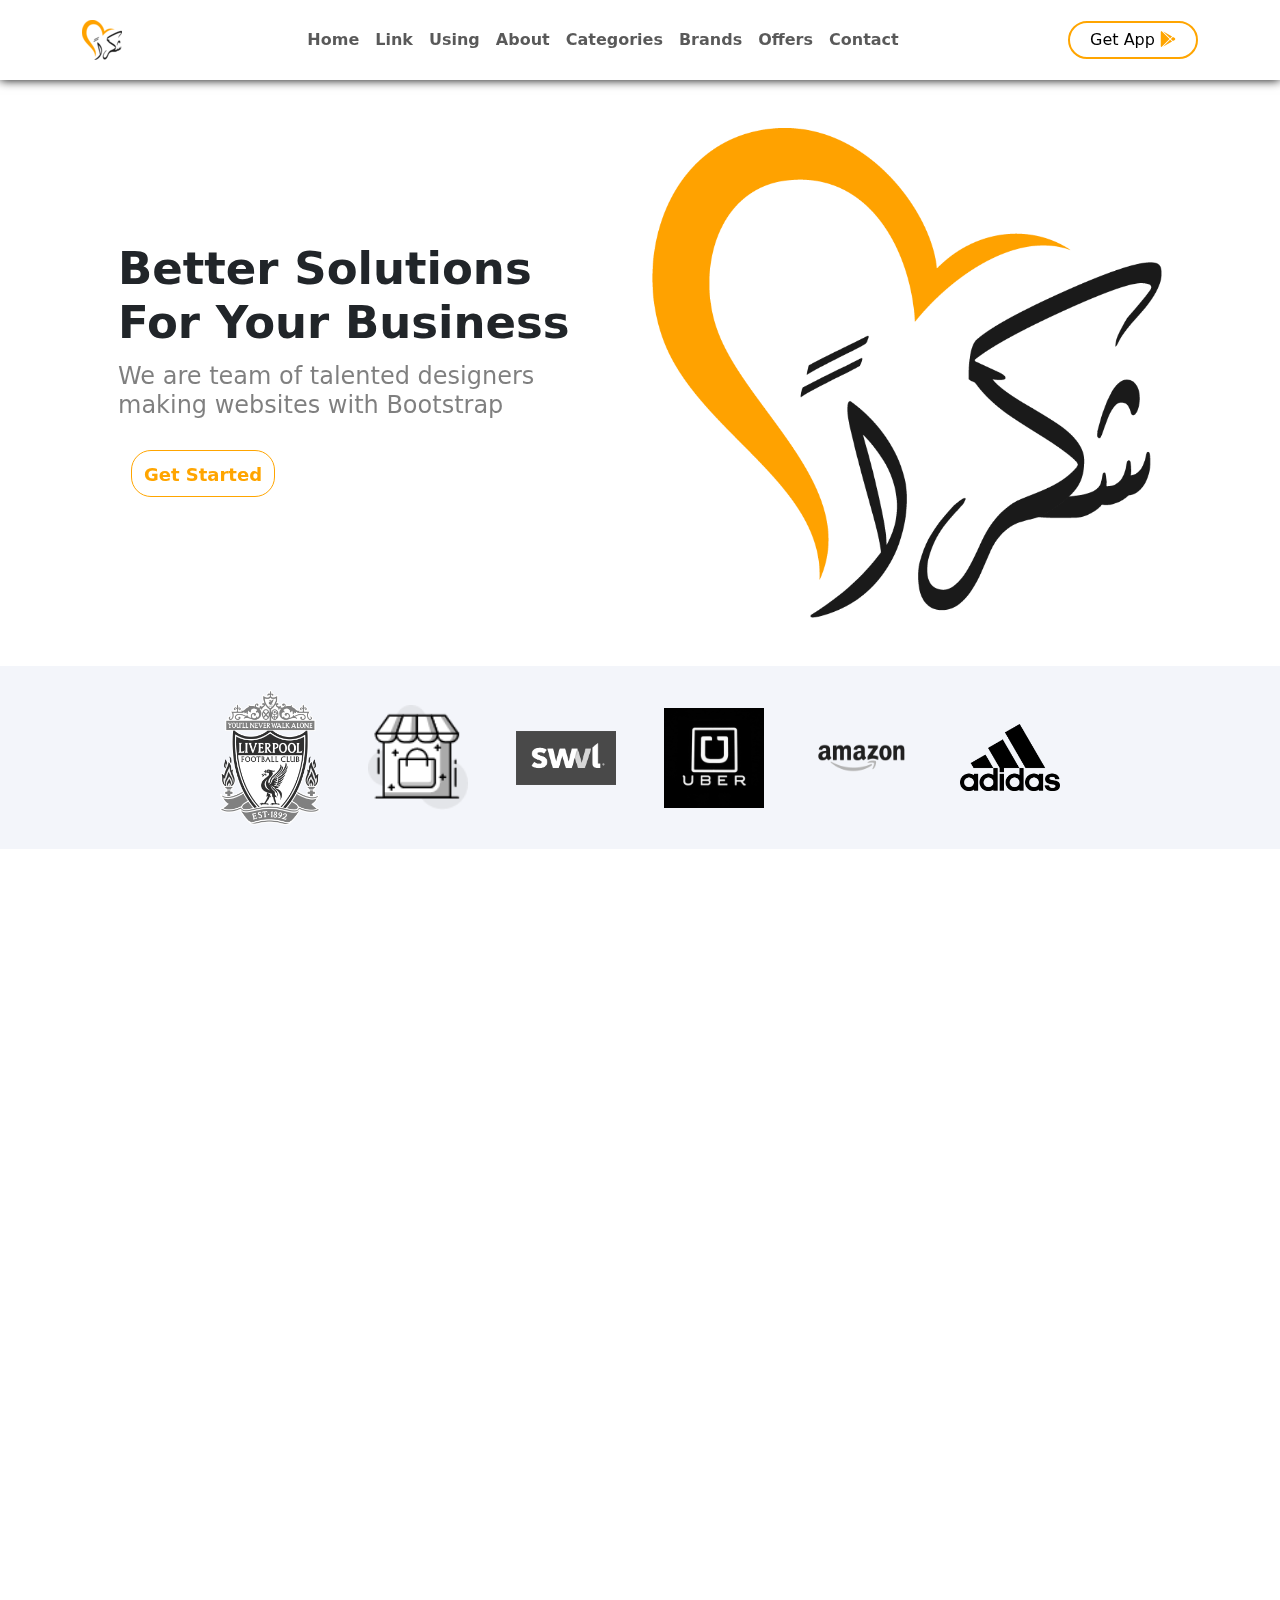
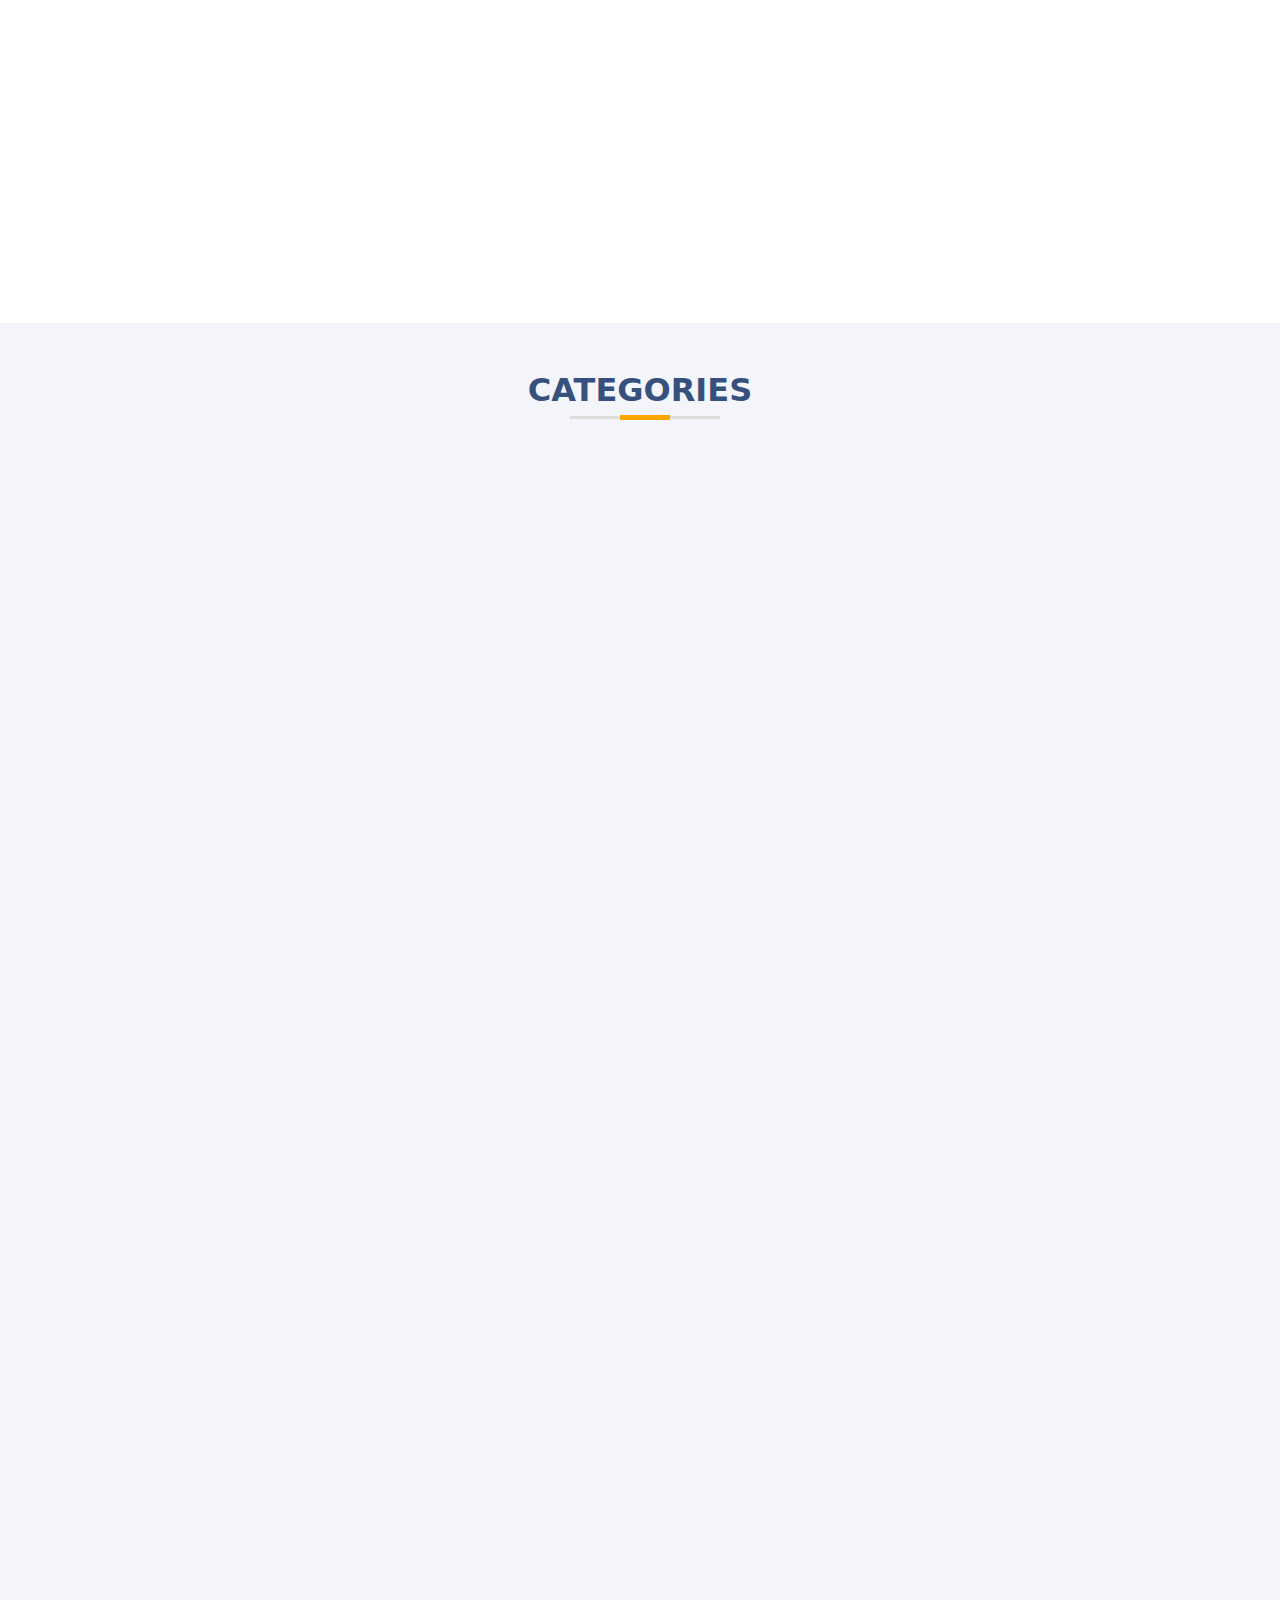
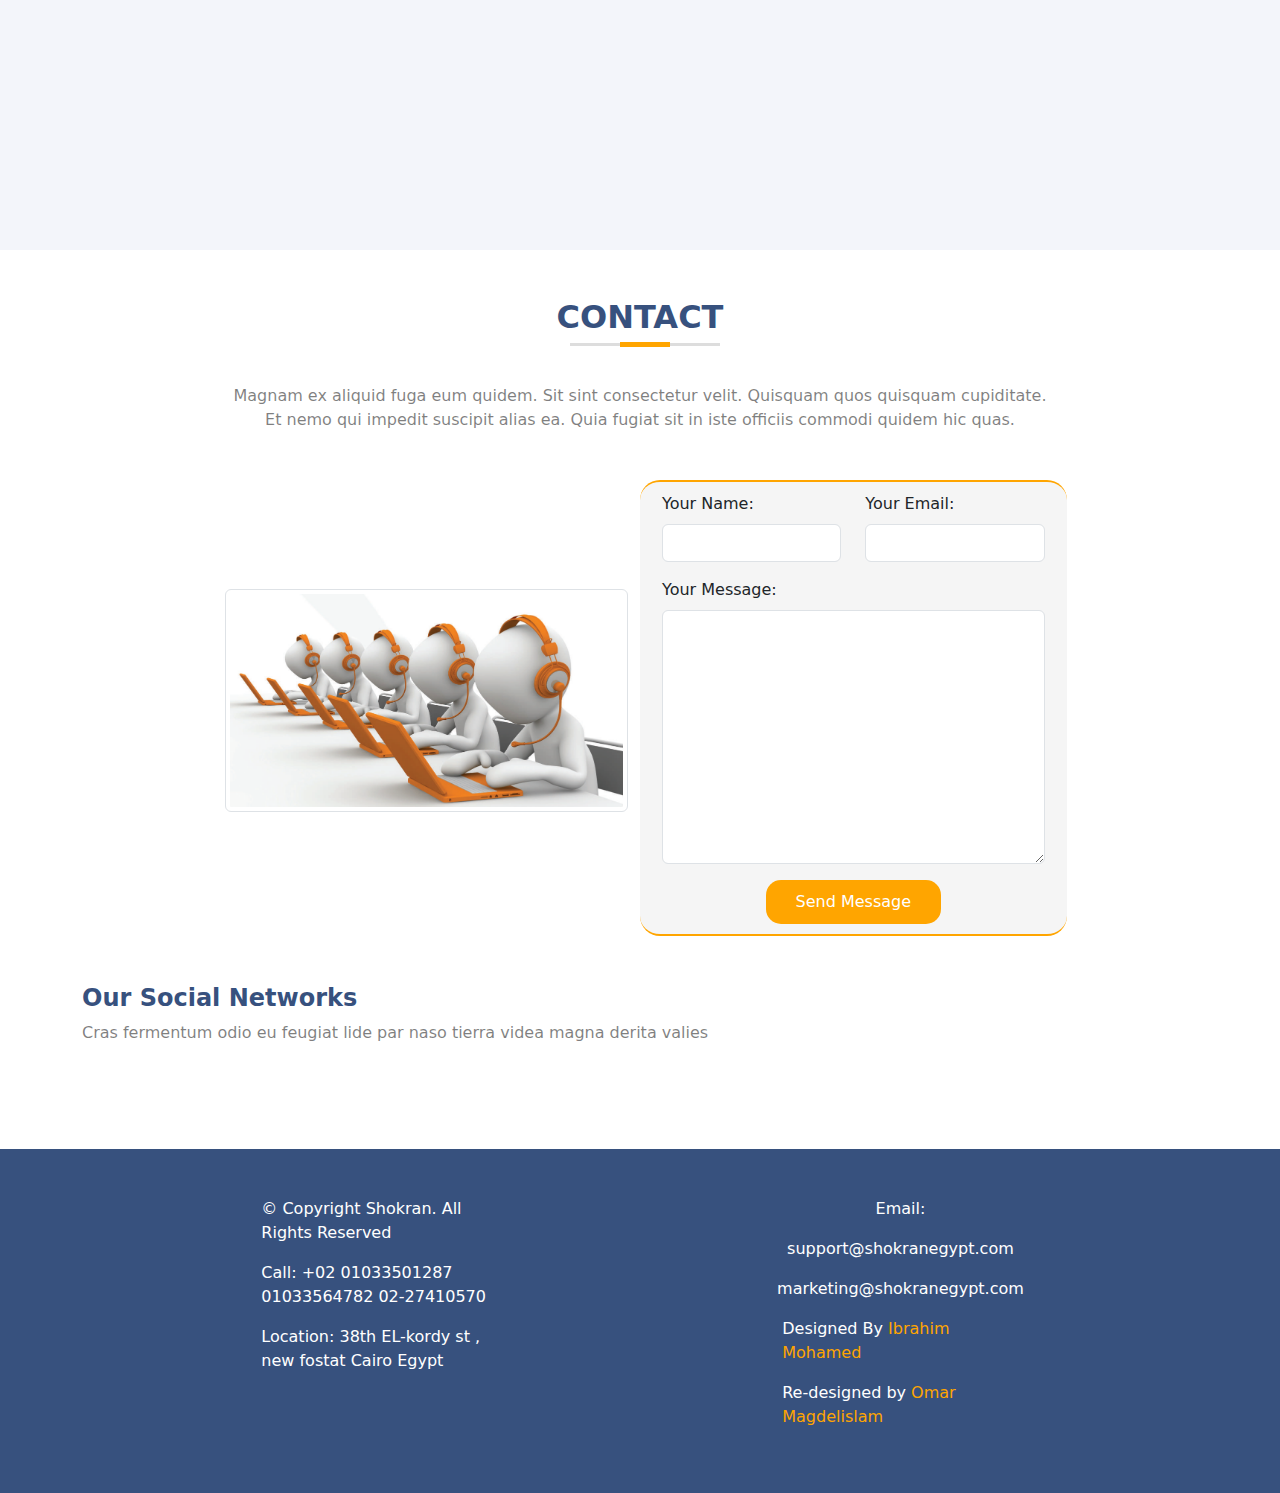
==== index.html @ 8ec51799 "first commit" ====
<!DOCTYPE html>
<html lang="en">

<head>
    <meta charset="UTF-8">
    <meta name="viewport" content="width=device-width, initial-scale=1.0">
    <title>Shokran</title>
    <link rel="icon" href="assets/vendors/imgs/shokran.png">
    <link rel="stylesheet" href="assets/css/main.css">
    <link rel="stylesheet" href="assets/vendors/bootstrap/bootstrap.min.css">
    <link rel="stylesheet" href="assets/vendors/aos/aos.css">
    <link rel="stylesheet" href="assets/css/all.min.css">
    <link rel="preconnect" href="https://fonts.googleapis.com">
<link rel="preconnect" href="https://fonts.gstatic.com" crossorigin>
<link href="https://fonts.googleapis.com/css2?family=Cairo:wght@200..1000&display=swap" rel="stylesheet">
</head>

<body>
    <div class="cover">
        <span class="loader"></span>
    </div>
    <nav class="navbar navbar-expand-lg sticky-top">
        <div class="container">
            <a class="navbar-brand" href="#"><img src="assets/vendors/imgs/logo.png" alt=""></a>
            <button class="navbar-toggler shadow-none" type="button" data-bs-toggle="collapse"
                data-bs-target="#navbarSupportedContent" aria-controls="navbarSupportedContent" aria-expanded="false"
                aria-label="Toggle navigation">
                <i class="fa-solid fa-bars-staggered shadow-none"></i>
            </button>
            <div class="collapse navbar-collapse" id="navbarSupportedContent">
                <ul class="navbar-nav m-auto mb-2 mb-lg-0">
                    <li class="nav-item">
                        <a class="nav-link fw-semibold" href="#">Home</a>
                    </li>
                    <li class="nav-item">
                        <a class="nav-link fw-semibold" href="#">Link</a>
                    </li>
                    <li class="nav-item">
                        <a class="nav-link fw-semibold" href="#">Using</a>
                    </li>
                    <li class="nav-item">
                        <a class="nav-link fw-semibold" href="#">About</a>
                    </li>
                    <li class="nav-item">
                        <a class="nav-link fw-semibold" href="#">Categories</a>
                    </li>
                    <li class="nav-item">
                        <a class="nav-link fw-semibold" href="#">Brands</a>
                    </li>
                    <li class="nav-item">
                        <a class="nav-link fw-semibold" href="#">Offers</a>
                    </li>
                    <li class="nav-item">
                        <a class="nav-link fw-semibold" href="#">Contact</a>
                    </li>
                    
                </div>
                <button class="get-btn d-none d-lg-block">Get App <i class="fa-brands fa-google-play"></i></button>
        </div>
    </nav>

    <section class="section1">
        <div class="container p-5">
            <div class="row align-items-center ">
                <div class=" col-lg-6 col-md-12 order-xlg-1 order-2 card-1-text d-flex flex-column mt-lg-0 mt-3 text-center text-lg-start" data-aos="zoom-out-right"  data-aos-duration="1250" data-aos-delay="300">
                    <h1 class="fw-bold">Better Solutions For Your Business</h1>
                    <h4 class="text-black-50 mb-4 mt-1">We are team of talented designers making websites with Bootstrap</h4>
                    <div class="btn text-lg-start">
                        <button class="home-btn fw-bold">Get Started</button>
                    </div>
                </div>
                <div class="col-lg-6 col-md-12 order-lg-2 order-1"data-aos="zoom-in-left"  data-aos-duration="1250" data-aos-delay="300">
                    <img class="img-fluid" src="assets/vendors/imgs/shokran.png" alt="">
                </div>
            </div>
        </div>
    </section>

    <section class="section2">
        <div class="container p-4 d-flex flex-lg-row flex-column align-items-center justify-content-center gap-5">
            <img src="assets/vendors/imgs/client-1.png" alt="">
            <img src="assets/vendors/imgs/client-2.png" alt="">
            <img src="assets/vendors/imgs/client-3.png" alt="">
            <img src="assets/vendors/imgs/client-4.png" alt="">
            <img src="assets/vendors/imgs/client-5.png" alt="">
            <img src="assets/vendors/imgs/client-6.png" alt="">
            
        </div>
    </section>

    <section class="section3 mt-5">
        <div class="container p-5 col-lg-9">
            <div class="title text-center mb-5">
                <h3 data-aos="fade-up" data-aos-duration="1000" data-aos-delay="200">HOW TO USE ?</h3>
            </div>
            <div class="row">
                <div class="col-lg-6 col-12" data-aos="fade-up-right"  data-aos-duration="1250" data-aos-delay="500">
                    <img class="img-fluid" src="assets/vendors/imgs/use.png" alt="">
                </div>
                <div class="col-lg-6 col-12 mt-lg-0 mt-5 text-lg-start text-center"data-aos="fade-up-left"  data-aos-duration="1250" data-aos-delay="500">
                    <h6>Simply, you can show your “Shukran” membership card when you purchase any of the products or services offered through stores or brands contracted with us to get your offers or discount</h6>
                    <button class="get-btn-2 mt-4"><i class="fa-brands fa-google-play"></i> &numsp; Get App Now </button>
                </div>
            </div>
        </div>
    </section>

    <section class="section4 mt-5">
        <div class="container p-5 col-lg-9">
            <div class="title text-center mb-5">
                <h3 data-aos="fade-up" data-aos-duration="1000" data-aos-delay="200">WHO ARE WE</h3>
            </div>
            <div class="row">
                <div class="col-lg-6 col-12">
                    <p  data-aos="zoom-out-right" data-aos-duration="1000" data-aos-delay="200">Lorem ipsum dolor sit amet consectetur adipisicing elit. Inventore adipisci magnam error officiis expedita, officia nihil amet debitis laborum repudiandae culpa corporis maxime nostrum eligendi sequi possimus repellat sit at!</p>
                    <ul class="p-0 mt-lg-3 ">
                        <li  data-aos="fade-right" data-aos-duration="1000" data-aos-delay="200"><i class="fa-solid fa-check-double mr-2 mb-3"></i> Ullamco laboris nisi ut aliquip ex ea commodo</li>
                        <li  data-aos="fade-right" data-aos-duration="1000" data-aos-delay="400"><i class="fa-solid fa-check-double mr-2 mb-3"></i> Duis aute irure dolor in reprehenderit in voluptate velit</li>
                        <li  data-aos="fade-right" data-aos-duration="1000" data-aos-delay="600"><i class="fa-solid fa-check-double mr-2 mb-3"></i> Lorem ipsum dolor sit amet consectetur adipisicing</li>

                    </ul>
                </div>
                <div class="col-lg-6 col-12 mt-lg-0 mt-5 text-lg-start text-center" >
                    <p  data-aos="fade-up-left" data-aos-duration="1000" data-aos-delay="300">Ullamco laboris nisi ut aliquip ex ea commodo consequat. Duis aute irure dolor in reprehenderit in voluptate velit esse cillum dolore eu fugiat nulla pariatur. Excepteur sint occaecat cupidatat non proident, sunt in culpa qui officia deserunt mollit anim id est laborum.</p>
                    <button class="home-btn mt-4"  data-aos="fade-up-left" data-aos-duration="1000" data-aos-delay="400">Learn More </button>
                </div>
            </div>
        </div>
    </section>

    <section class="section5 mt-5">
        <div class="container p-5 col-lg-8 col-12">
            <div class="title text-center mb-5">
                <h3>CATEGORIES</h3>
            </div>
            <div class="row">
                <div class="col-lg-4 col-md-6 col-12 mb-4" data-aos="fade-down" data-aos-duration="1000" data-aos-delay="200">
                    <div class="carde">
                        <h3 class="text-center py-1 fw-bold">
                            المقهى
                        </h3>
                        <img class="img-fluid" src="assets/vendors/imgs/caffee.png" alt="">
                    </div>
                </div>
                <div class="col-lg-4 col-md-6 col-12 mb-4"data-aos="fade-down" data-aos-duration="1000" data-aos-delay="400">
                    <div class="carde">
                        <div class="carde">
                        <h3 class="text-center py-1 fw-bold">
                            الخدمات
                        </h3>
                        <img class="img-fluid" src="assets/vendors/imgs/services.png" alt="">
                    </div>
                    </div>
                </div>
                <div class="col-lg-4 col-md-6 col-12 mb-4 "data-aos="fade-down" data-aos-duration="1000" data-aos-delay="600">
                    <div class="carde">
                        <div class="carde">
                        <h3 class="text-center py-1 fw-bold">
                            النقل
                        </h3>
                        <img class="img-fluid" src="assets/vendors/imgs/transport.png" alt="">
                    </div>
                    </div>
                </div>
                <div class="col-lg-4 col-md-6 col-12 mb-4 "data-aos="fade-down" data-aos-duration="1000" data-aos-delay="200">
                    <div class="carde">
                        <div class="carde">
                        <h3 class="text-center py-1 fw-bold">
                            الجمال
                        </h3>
                        <img class="img-fluid" src="assets/vendors/imgs/beauty.png" alt="">
                    </div>
                    </div>
                </div>
                <div class="col-lg-4 col-md-6 col-12 mb-4 "data-aos="fade-down" data-aos-duration="1000" data-aos-delay="400">
                    <div class="carde">
                        <div class="carde">
                        <h3 class="text-center py-1 fw-bold">
                            السفر
                        </h3>
                        <img class="img-fluid" src="assets/vendors/imgs/travel.png" alt="">
                    </div>
                    </div>
                </div>
                <div class="col-lg-4 col-md-6 col-12 mb-4 "data-aos="fade-down" data-aos-duration="1000" data-aos-delay="600">
                    <div class="carde">
                        <div class="carde">
                        <h3 class="text-center py-1 fw-bold">
                            المطاعم
                        </h3>
                        <img class="img-fluid" src="assets/vendors/imgs/resturant.png" alt="">
                    </div>
                    </div>
                </div>
                <div class="col-lg-4 col-md-6 col-12 mb-4 "data-aos="fade-down" data-aos-duration="1000" data-aos-delay="200">
                    <div class="carde">
                        <div class="carde">
                        <h3 class="text-center py-1 fw-bold">
                            التعليم
                        </h3>
                        <img class="img-fluid" src="assets/vendors/imgs/education.png" alt="">
                    </div>
                    </div>
                </div>
                <div class="col-lg-4 col-md-6 col-12 mb-5 "data-aos="fade-down" data-aos-duration="1000" data-aos-delay="400">
                    <div class="carde">
                        <div class="carde">
                        <h3 class="text-center py-1 fw-bold">
                            الترفيه
                        </h3>
                        <img class="img-fluid" src="assets/vendors/imgs/entertain.png" alt="">
                    </div>
                    </div>
                </div>
                <div class="col-lg-4 col-md-6 col-12 mb-5 "data-aos="fade-down" data-aos-duration="1000" data-aos-delay="600">
                    <div class="carde">
                        <div class="carde">
                        <h3 class="text-center py-1 fw-bold">
                            الطب
                        </h3>
                        <img class="img-fluid" src="assets/vendors/imgs/medical.png" alt="">
                    </div>
                    </div>
                </div>
            </div>
        </div>
    </section>

    <section class="section6">
        <div class="container p-4 col-lg-8">
            <div class="title text-center mb-5" data-aos="zoom-up" data-aos-duration="1000" data-aos-delay="200">
                <h3 class="mt-5">BRANDS</h3>
                <p class="text-black-50 mt-5 text-center">Magnam ex aliquid fuga eum quidem. Sit sint consectetur velit. Quisquam quos quisquam cupiditate. Et nemo qui impedit suscipit alias ea. Quia fugiat sit in iste officiis commodi quidem hic quas.</p>
            </div>
            <div class="row text-center align-items-center justify-content-center ">
                <div class="col-lg-4 mb-lg-0 mb-4" data-aos="flip-up" data-aos-duration="1000" data-aos-delay="200">
                    <img src="assets/vendors/imgs/p6.png" alt="">
                </div>
                <div class="col-lg-4 mb-lg-0 mb-4" data-aos="flip-up" data-aos-duration="1000" data-aos-delay="400">
                    <img src="assets/vendors/imgs/p7.png" alt="">
                </div>
                <div class="col-lg-4 mb-lg-0 mb-4" data-aos="flip-up" data-aos-duration="1000" data-aos-delay="600">
                    <img src="assets/vendors/imgs/p5.png" alt="">
                </div>
            </div>
        </div>
    </section>

    <section class="section7 ">
        <div class="container col-lg-8">
            <div class="title text-center mb-5">
                <h3 class="mt-5">CONTACT</h3>
                <p class="text-black-50 mt-5 text-center">Magnam ex aliquid fuga eum quidem. Sit sint consectetur velit. Quisquam quos quisquam cupiditate. Et nemo qui impedit suscipit alias ea. Quia fugiat sit in iste officiis commodi quidem hic quas.</p>
            </div>
            <div class="row">
                <div class="col-lg-6 col-11 m-auto">
                    <img src="assets/vendors/imgs/p9.png" class="mb-3 img-thumbnail rounded" alt="...">
                </div>
                <div class="col-lg-6 col-10 m-auto">
                    <form action="">
                        <div class="row contact-box">
                            <div class="col-lg-6">
                                <label for="name" class="form-label">Your Name:</label>
                                <input type="text" id="name" name="name" class="form-control" required>
                            </div>
                            <div class="col-lg-6">
                                <label for="email" class="form-label">Your Email:</label>
                                <input type="email" id="email" name="email" class="form-control" required>
                            </div>
                            <div class="col-lg-12 mt-3">
                                <label for="message" class="form-label">Your Message:</label>
                                <textarea name="message" class="col-12 form-control" rows="10"></textarea>
                            </div>
                            <div class="text-center mt-3">
                                <button class="get-btn-3">Send Message</button>
                            </div>
                        </div>
                    </form>
                </div>
            </div>
        </div>
    </section>

    <section class="section8 mt-5">
        <div class="container">
            <div class="row">
                <h4 class="fw-bold">Our Social Networks</h4>
                <p class="text-black-50">Cras fermentum odio eu feugiat lide par naso tierra videa magna derita valies</p>
                <div class="social">
                    <i class="fa-brands fa-facebook" data-aos="zoom-in" data-aos-duration="1000" data-aos-delay="200"></i>
                    <i class="fa-brands fa-instagram" data-aos="zoom-in" data-aos-duration="1000" data-aos-delay="400"></i>
                    <i class="fa-brands fa-x-twitter" data-aos="zoom-in" data-aos-duration="1000" data-aos-delay="600"></i>
                    <i class="fa-brands fa-skype" data-aos="zoom-in" data-aos-duration="1000" data-aos-delay="800"></i>
                    <i class="fa-brands fa-linkedin" data-aos="zoom-in" data-aos-duration="1000" data-aos-delay="1000"></i>
                </div>
            </div>
        </div>
    </section>

    <footer class="mt-5">
        <div class="container p-5 text-white col-8 ">
            <div class="row justify-content-between">
                <div class="col-md-4 text-lg-start text-center ">
                    <p>© Copyright Shokran. All Rights Reserved</p>
                    <p>Call: +02 01033501287 01033564782 02-27410570</p>
                    <p>Location: 38th EL-kordy st , new fostat Cairo Egypt</p>
                </div>
                <div class="col-md-4 text-lg-start text-center mt-lg-0 mt-5 emails">
                    <p>Email:</p>
                    <p>support@shokranegypt.com</p>
                    <p>marketing@shokranegypt.com</p>
                    <p>Designed By <a href="https://github.com/Ibrahim-MohamedH">Ibrahim Mohamed</a></p>
                    <p>Re-designed by <a href="https://github.com/Omar-Magdelislam3327">Omar Magdelislam</a></p>
                </div>
            </div>
        </div>
    </footer>
    <script src="assets/vendors/aos/aos.js"></script>
    <script>
        AOS.init();
    </script>
    <script src="assets/vendors/bootstrap/bootstrap.bundle.min.js"></script>
    <script src="assets/js/main.js"></script>
</body>

</html>
---- assets/css/main.css ----
:root {
    --main: #ffa500FF;
    --second: #007bffFF;
    --third: #37517e;
    --fourth: rgb(243, 245, 250);
}

.navbar {
    padding: 15px !important;
    box-shadow: black 0px 0px 10px;
    background-color: white;
    & i{
        color: var(--main);
    }
}

.get-btn {
    padding: 5px 20px;
    background-color: transparent;
    border: var(--main) 2px solid;
    border-radius: 20px;
    font-weight: 500;
    transition: 0.2s ease-in;

    & i {
        color: var(--main);
        transition: 0.2s ease-in;

    }
}

.get-btn:hover {
    background-color: var(--main);
    color: white;

    & i {
        color: white;
    }
}

.get-btn-2 {
    padding: 10px 30px;
    background-color: transparent;
    border: var(--main) 2px solid;
    border-radius: 15px;
    font-weight: 500;
    transition: 0.2s ease-in;
    color: var(--main);

    & i {
        color: var(--main);
        transition: 0.2s ease-in;

    }
}

.get-btn-2:hover {
    background-color: var(--main);
    color: white;

    & i {
        color: white;
    }
}
.get-btn-3 {
    padding: 10px 30px;
    background-color: var(--main);
    border: none;
    border-radius: 15px;
    font-weight: 500;
    transition: 0.2s ease-in;
    color: white;

    & i {
        color: var(--main);
        transition: 0.2s ease-in;

    }
}

.get-btn-3:hover {
    background-color: #007bffFF;
    color: white;

    & i {
        color: white;
    }
}

.nav-link:hover {
    color: var(--main) !important;
}

/*  */
.section1 {
    overflow: hidden;
    h1 {
        font-size: 45px;
    }
}

.home-btn {
    width: 8em;
    height: 2.6em;
    line-height: 2.5em;
    position: relative;
    overflow: hidden;
    border: 1px solid var(--main);
    transition: color 0.3s;
    z-index: 1;
    font-size: 18px;
    border-radius: 20px;
    color: var(--main);
    background-color: transparent;
}

.home-btn:before {
    content: "";
    position: absolute;
    z-index: -1;
    background: var(--main);
    height: 150px;
    width: 200px;
    border-radius: 50%;
}

.home-btn:hover {
    color: #fff;
}

.home-btn:before {
    top: 100%;
    left: 100%;
    transition: all .7s;
}

.home-btn:hover:before {
    top: -30px;
    left: -30px;
}

.section2 {
    background-color: var(--fourth);
    overflow: hidden;
    & img {
        width: 100px;
        filter: grayscale(100);
        transition: 0.3s;
    }

}

.section2 .container img:hover {
    filter: grayscale(0);
    transform: scale(1.1);
}
.section3{
    overflow: hidden;
}
.title h3 {
    position: relative;
    font-weight: bold;
    color: var(--third);
    font-size: 32px;
}

.title h3:before {
    content: "";
    position: absolute;
    bottom: -10px;
    left: calc(50% - 70px);
    width: 150px;
    height: 3px;
    background-color: rgb(221, 221, 221);
}

.title h3:after {
    content: "";
    position: absolute;
    bottom: -11px;
    left: calc(50% - 20px);
    width: 50px;
    height: 5px;
    background-color: rgb(255, 165, 0);
}

.section4 {
    overflow: hidden;
    & ul {
        list-style-type: none;

        & i {
            color: var(--main);
        }
    }
}

.section5 {
    background-color: var(--fourth);
    & .row h3 {
        position: absolute;
        width: 99.9%;
        top: 35px;
        left: 0.3px;
        background-color: rgb(255, 165, 0);
        color: white;
        font-family: "Cairo", sans-serif;
    }
    & .row .carde {
        position: relative;
        transition: 0.3s;
    }
    & .row .carde:hover {
        transform: translateY(-10px);
    }
    
}
.section6{
    background-color: var(--fourth);
    
}
.section7{
    & img{
        height: 100%;
        width: 100%;
    }
    & .contact-box{
        background-color: whitesmoke;
        padding: 10px;
        border-top: var(--main) solid 2px;
        border-bottom: var(--main) solid 2px;
        border-radius: 20px;
    }
}
.section8{
    & h4{
        color: var(--third);
    }
    & .social i{
        font-size: 20px;
        background-color: var(--main);
        color: white;
        padding: 10px;
        width: 40px;
        height: 40px;
        text-align: center;
        border: none;
        border-radius: 50%;
        margin-right: 5px;
        transition: 0.3s;
    }
    & .social i:hover{
        background-color: var(--second);
        color: white;
    }
}
footer{
    background-color: var(--third);
    & a{
        text-decoration: none;
        color: var(--main);
    }
    & .emails {
        display: flex;
        justify-content: center;
        flex-direction: column;
        align-items: center;
    }
}
::-webkit-scrollbar {
    width: 10px;
}

::-webkit-scrollbar-track {
    background: #999;
}

::-webkit-scrollbar-thumb {
    background: #ffa500FF;
}
#scrollToTopBtn {
    display: none;
    position: fixed;
    bottom: 20px;
    right: 20px;
    background-color: var(--main);
    color: #fff;
    border: none;
    border-radius: 50%;
    padding: 10px 15px;
    cursor: pointer;
    transition: all 0.5s linear;
    font-size: 20px;
}
#scrollToTopBtn:hover{
    box-shadow: 0px 0px 30px rgb(184, 119, 0);
}
.cover{
    position: fixed;
    display: flex;
    justify-content: center;
    align-items: center;
    background-color: var(--main);
    height: 100vh;
    width: 100%;
    top: 0;
    left: 0;
    z-index: 99999999999;
    transition: opacity 2s;

}
.loader{
    display: block;
    position: relative;
    height: 32px;
    width: 140px;
    border: 3px solid #fff;
    border-radius: 20px;
    box-sizing: border-box;
    animation: balancing 2s linear infinite alternate;
    transform-origin: center center;
  }
  .loader:before{
    content: '';
    position: absolute;
    left: 0;
    bottom: 0;
    width: 52px;
    height: 26px;
    border-radius: 20px;
    background: #FF3D00;
    animation: ballbns 2s linear infinite alternate;
  }
  @keyframes ballbns {
    0% {  left: 0; transform: translateX(0%); }
    100% {  left: 100%; transform: translateX(-100%); }
  }
  @keyframes balancing {
    0% {  transform: rotate(-25deg); }
    50% {  transform: rotate(0deg); }
    100% {  transform: rotate(25deg); }
  }
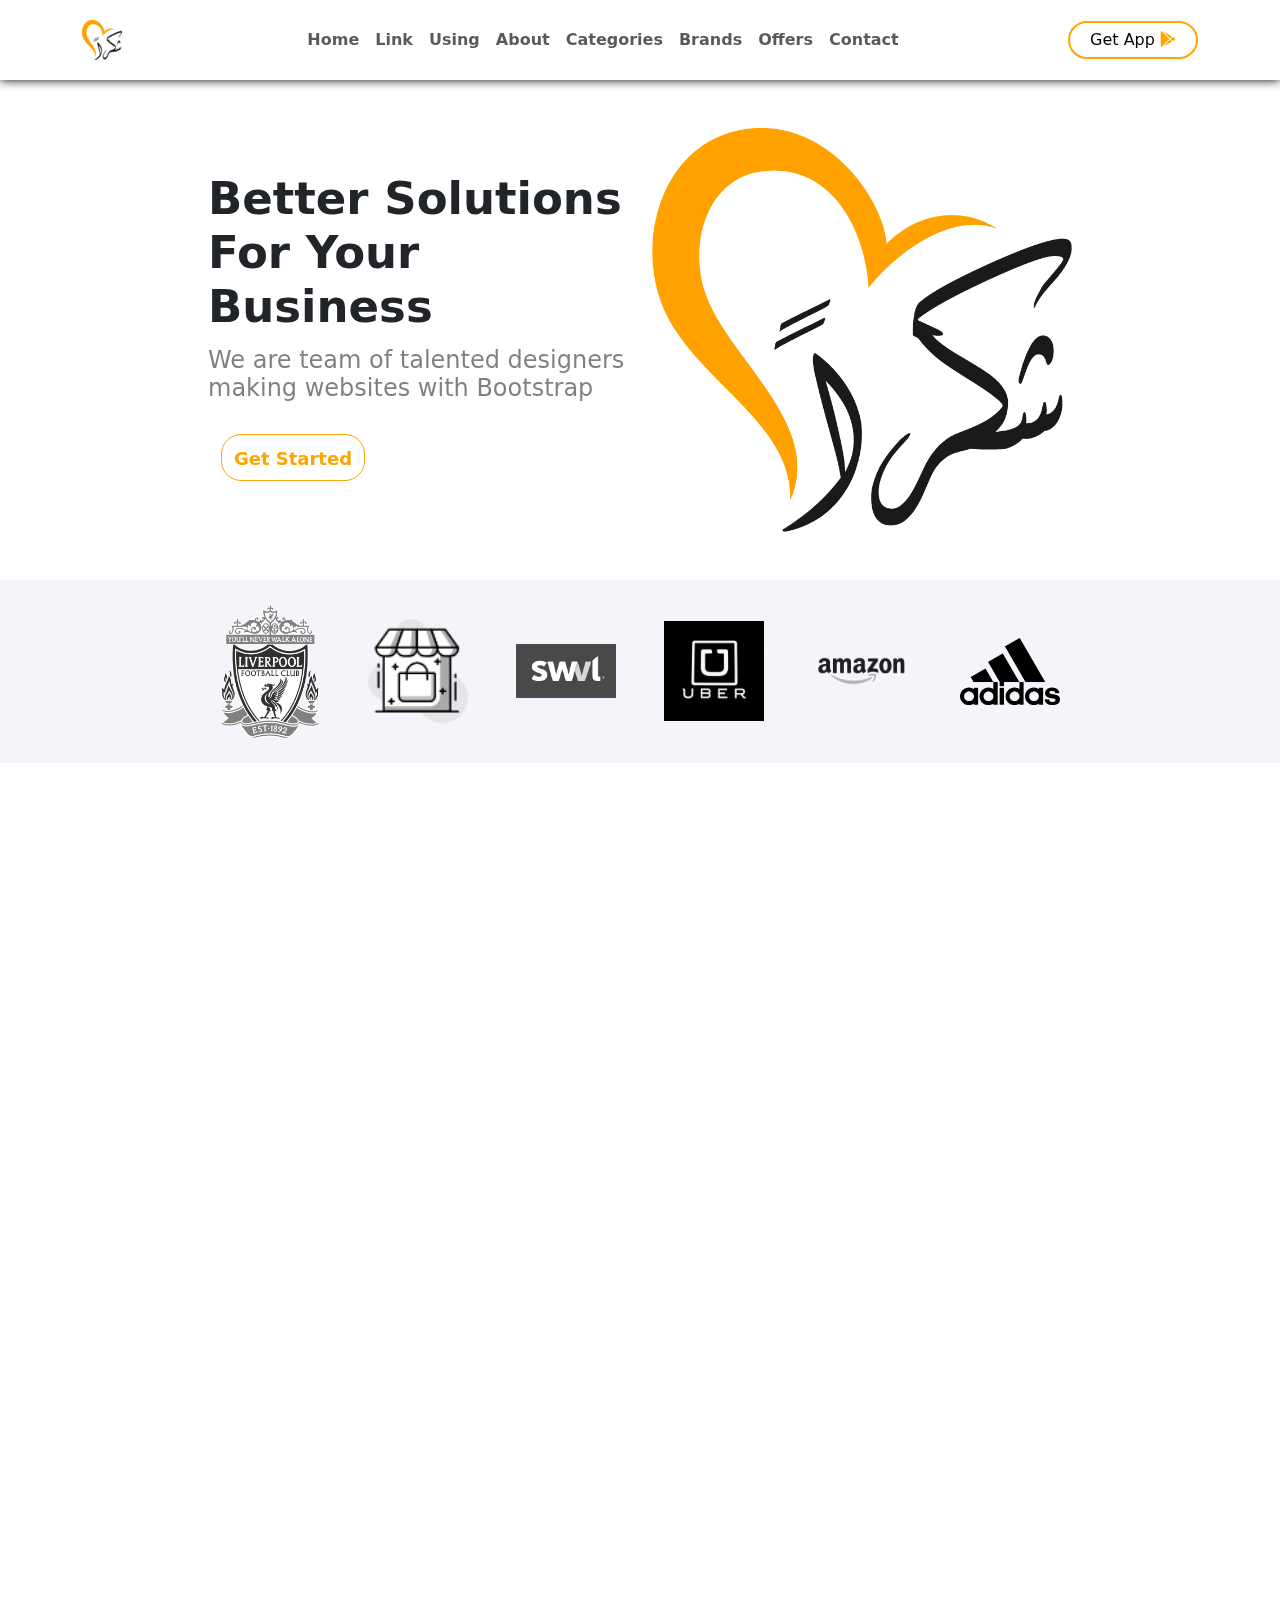
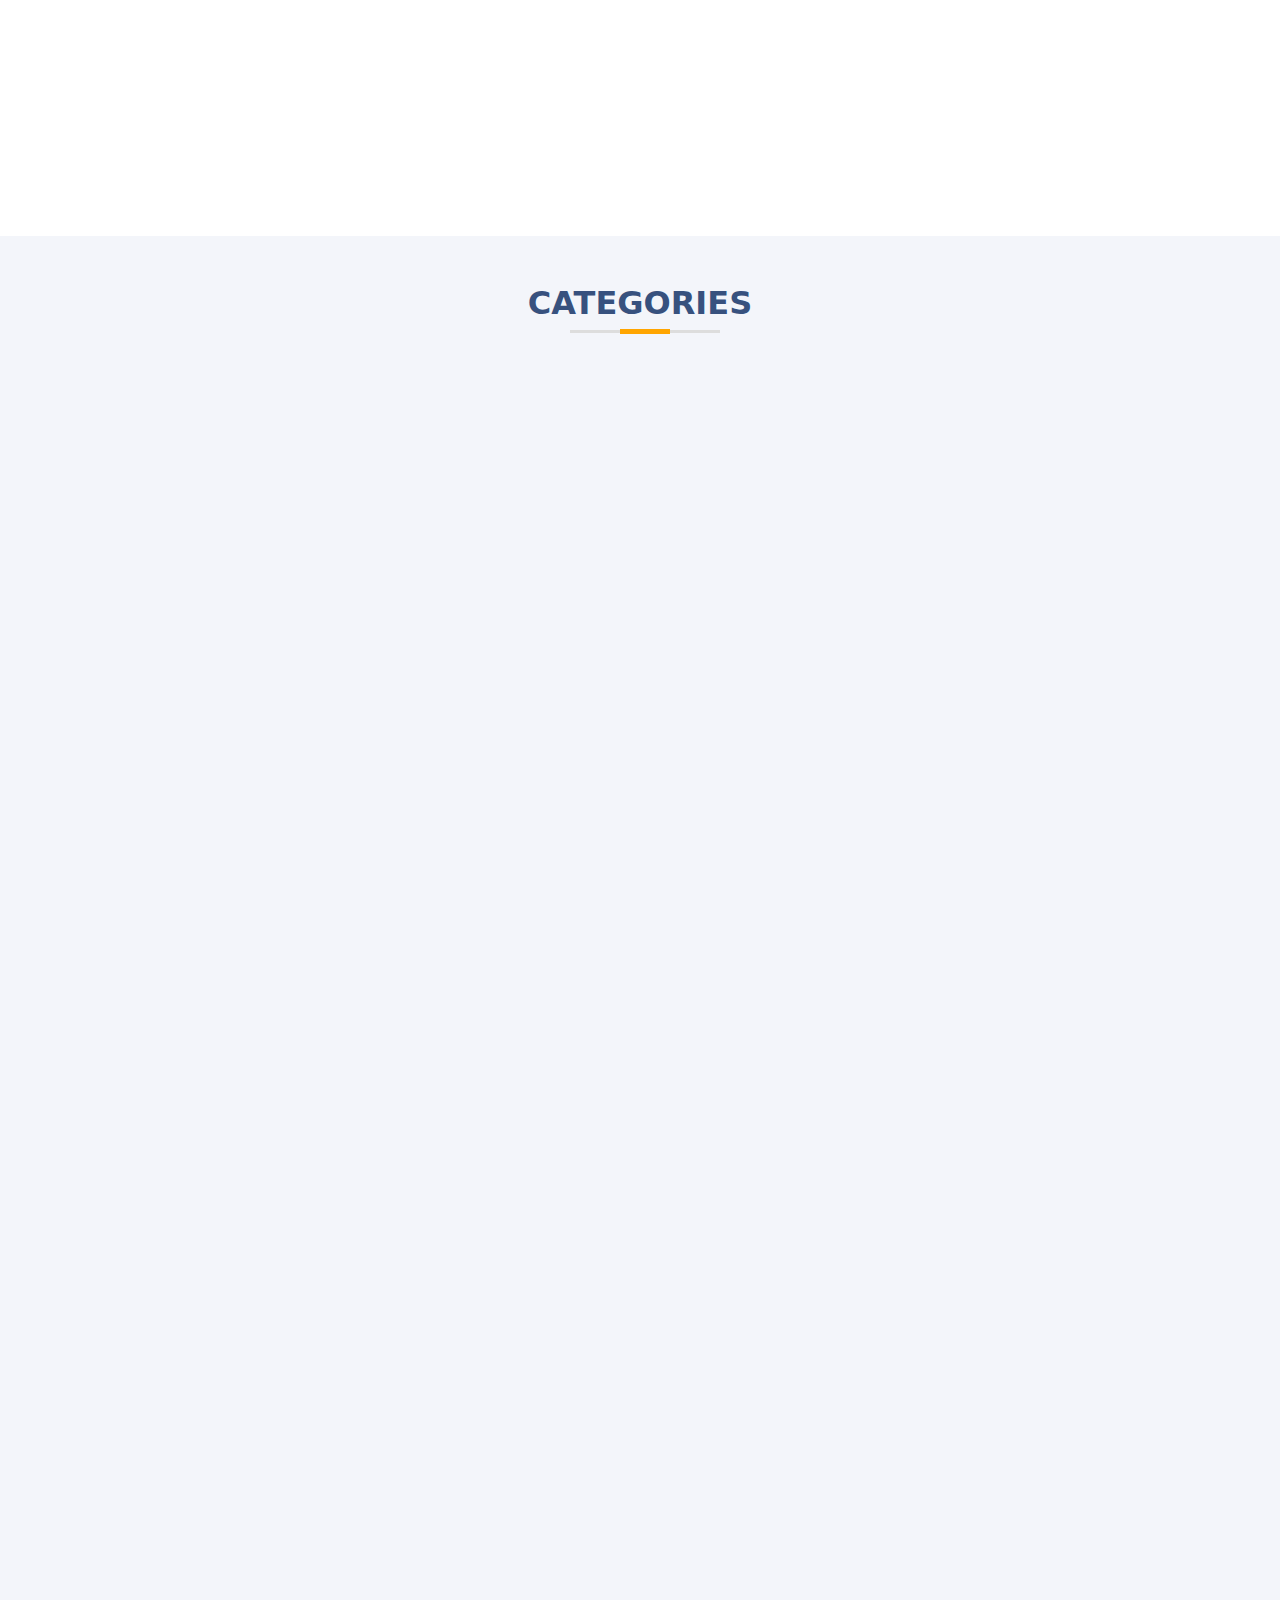
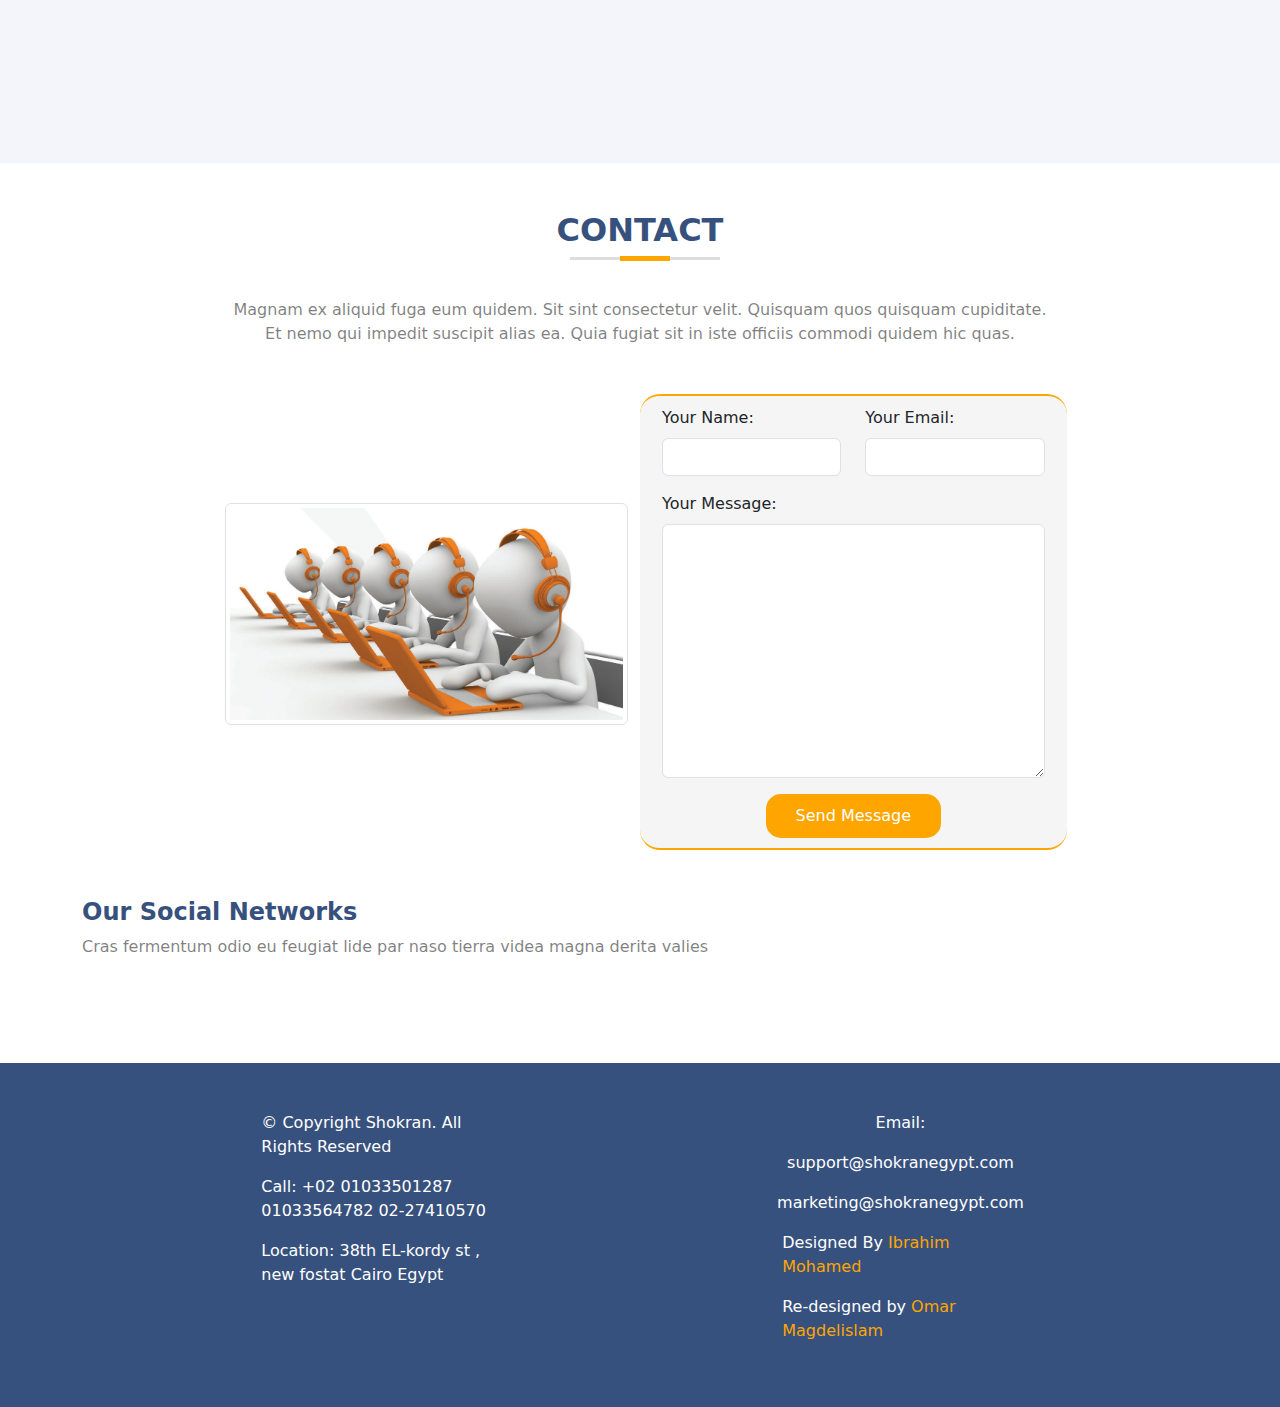
==== commit f0fdfe31: "v2" ====
--- a/index.html
+++ b/index.html
@@ -60,7 +60,7 @@
     </nav>
 
     <section class="section1">
-        <div class="container p-5">
+        <div class="container p-5 col-9">
             <div class="row align-items-center ">
                 <div class=" col-lg-6 col-md-12 order-xlg-1 order-2 card-1-text d-flex flex-column mt-lg-0 mt-3 text-center text-lg-start" data-aos="zoom-out-right"  data-aos-duration="1250" data-aos-delay="300">
                     <h1 class="fw-bold">Better Solutions For Your Business</h1>
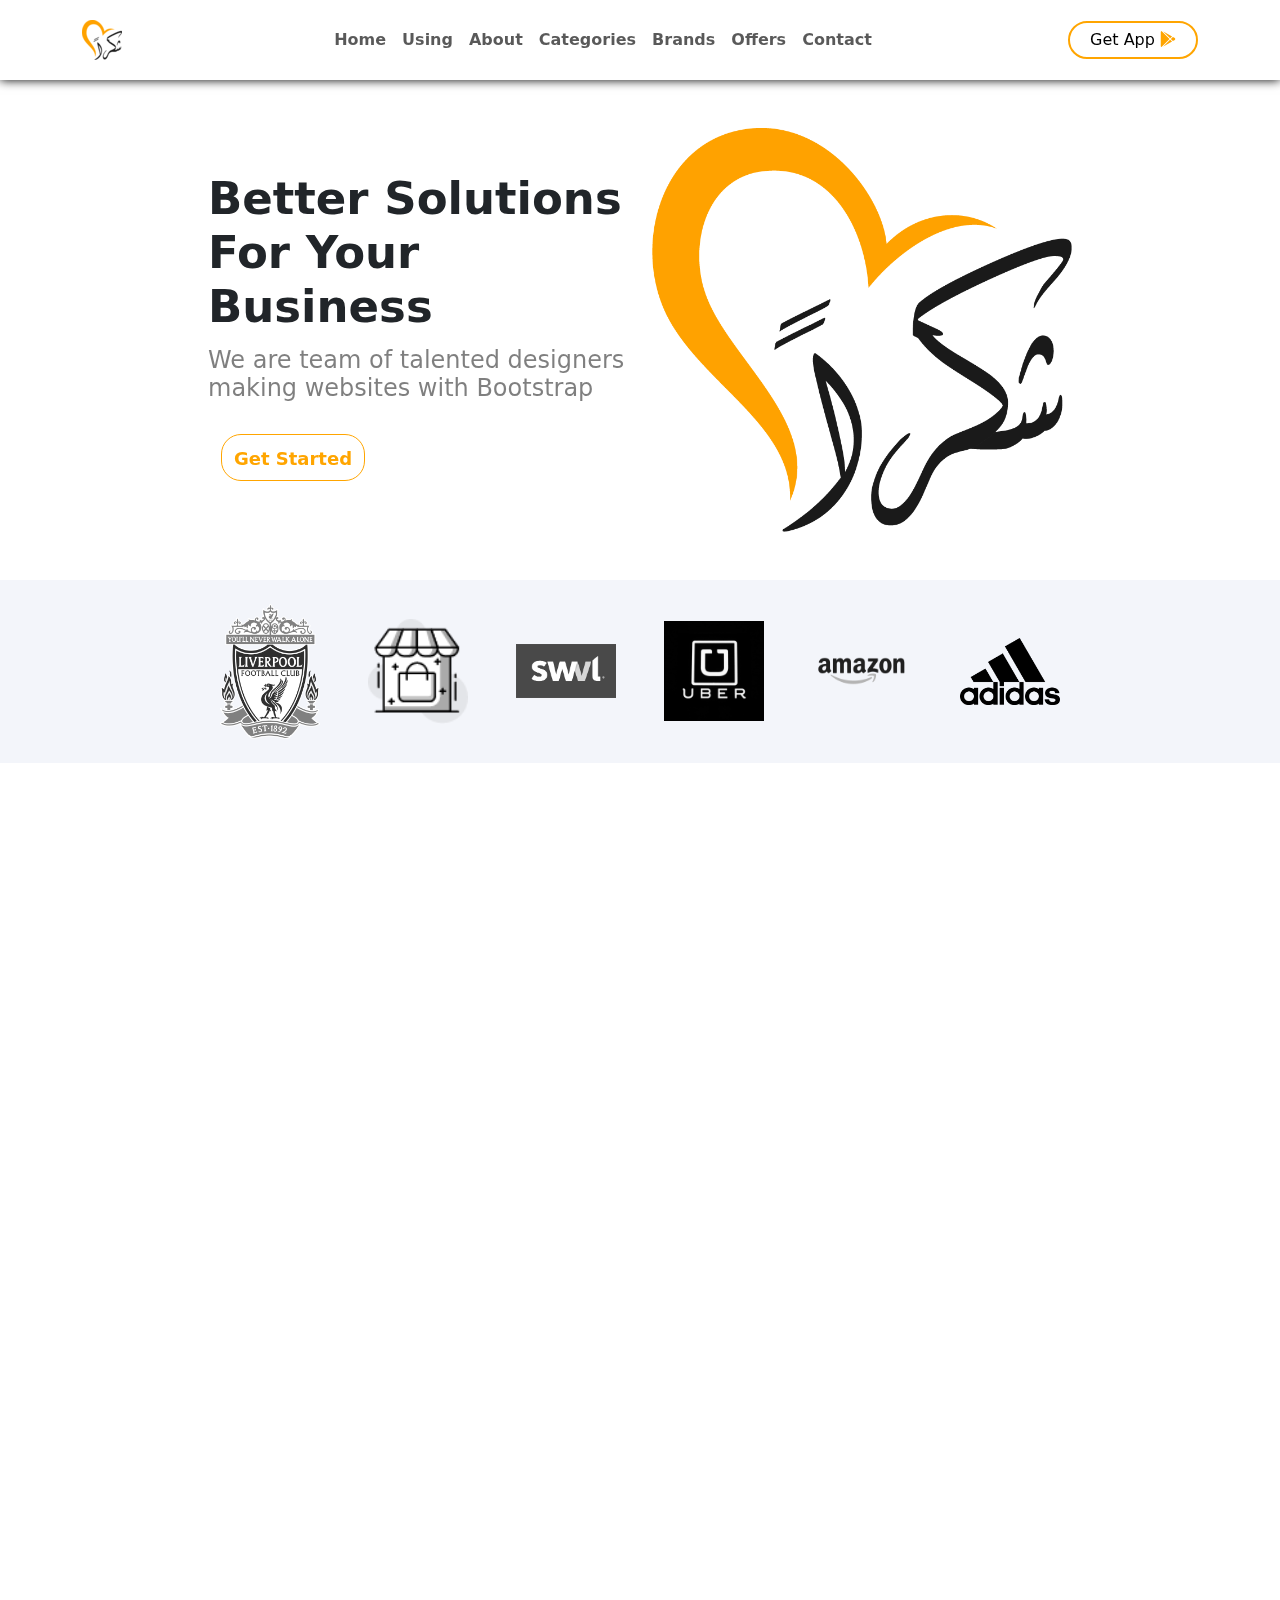
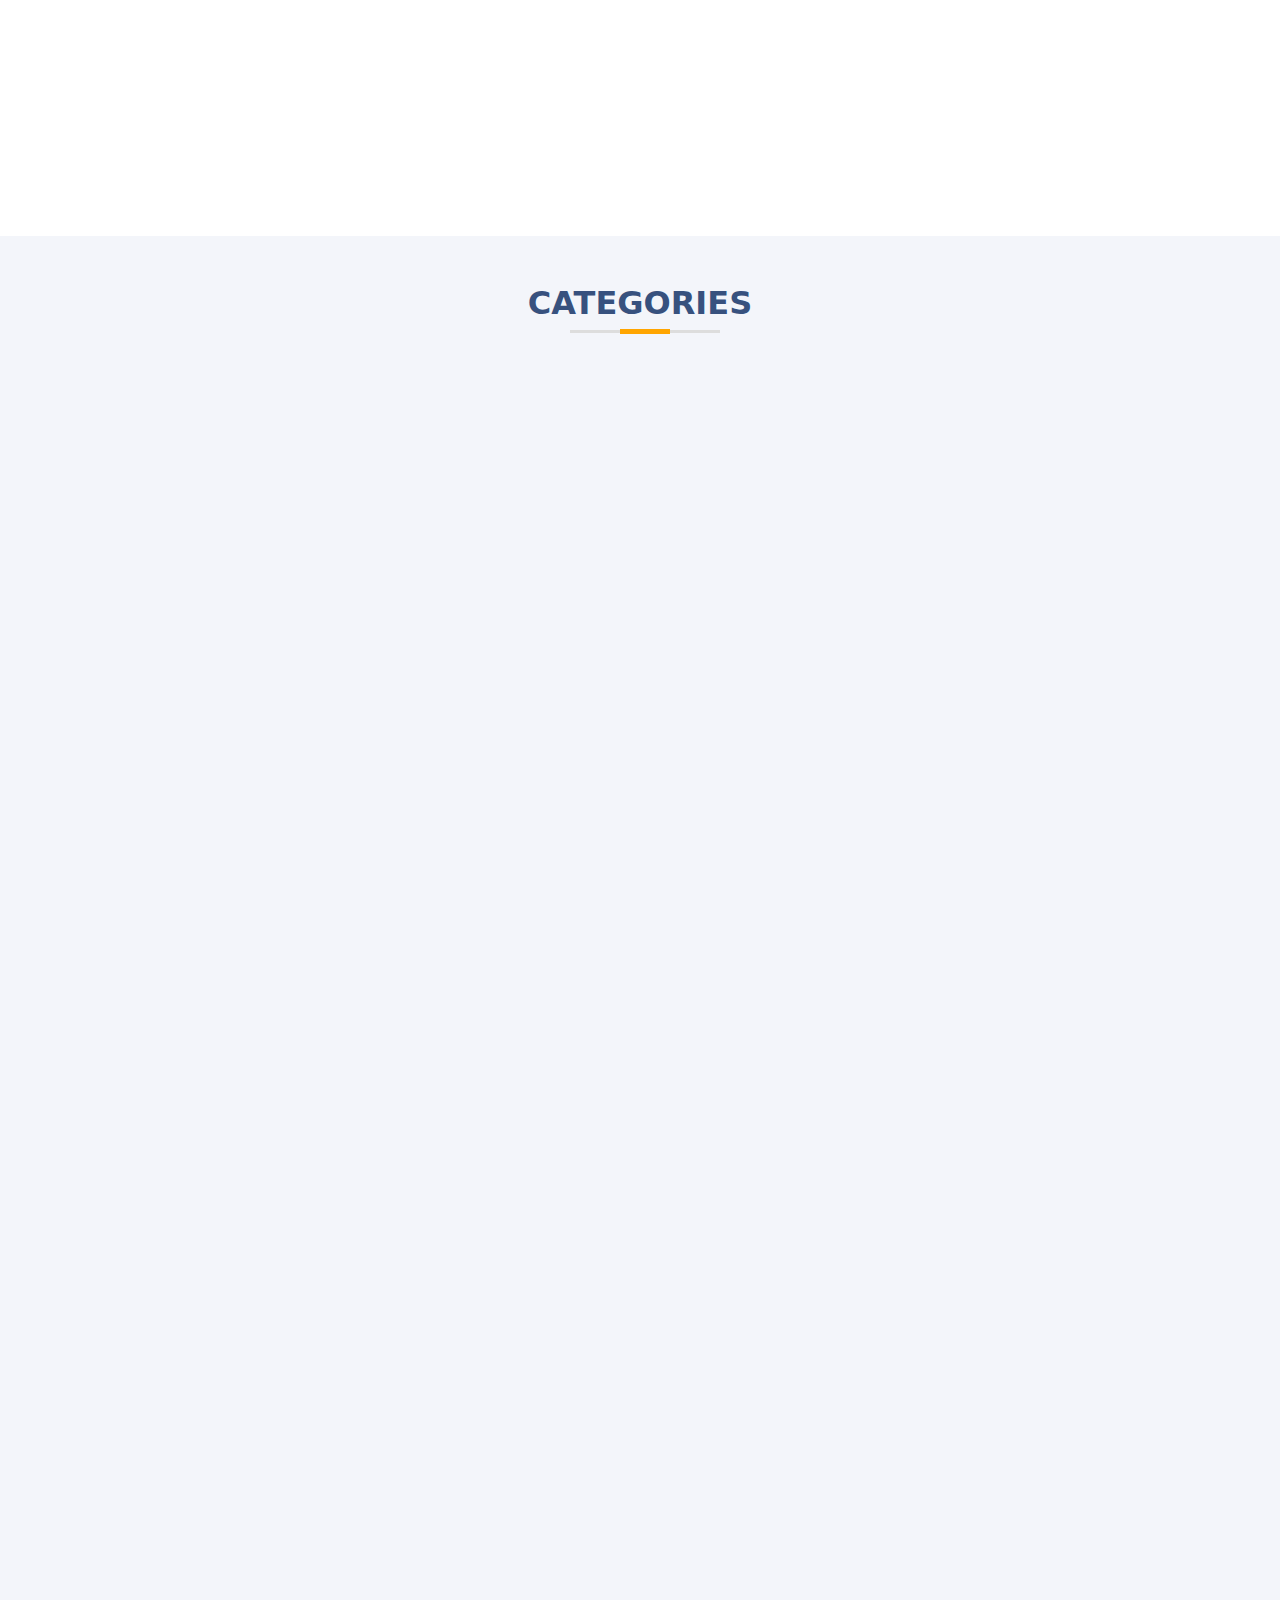
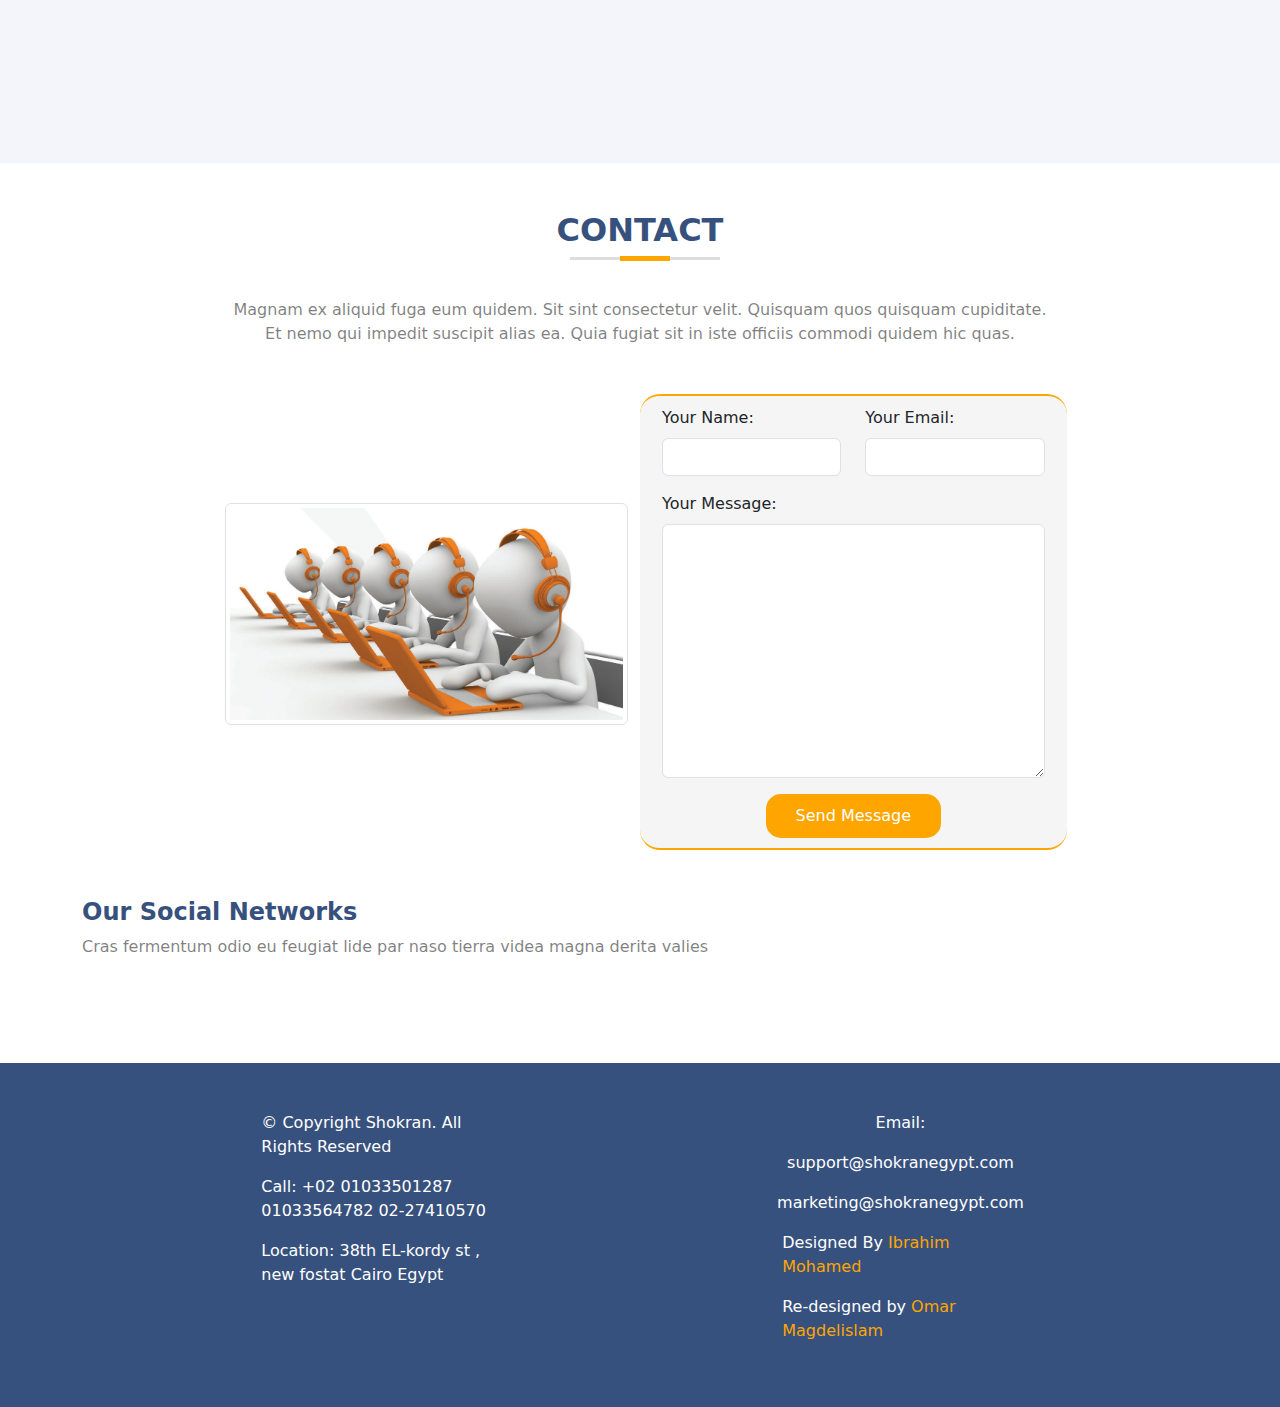
==== commit 002da690: "V2.1" ====
--- a/index.html
+++ b/index.html
@@ -11,8 +11,8 @@
     <link rel="stylesheet" href="assets/vendors/aos/aos.css">
     <link rel="stylesheet" href="assets/css/all.min.css">
     <link rel="preconnect" href="https://fonts.googleapis.com">
-<link rel="preconnect" href="https://fonts.gstatic.com" crossorigin>
-<link href="https://fonts.googleapis.com/css2?family=Cairo:wght@200..1000&display=swap" rel="stylesheet">
+    <link rel="preconnect" href="https://fonts.gstatic.com" crossorigin>
+    <link href="https://fonts.googleapis.com/css2?family=Cairo:wght@200..1000&display=swap" rel="stylesheet">
 </head>
 
 <body>
@@ -32,26 +32,24 @@
                     <li class="nav-item">
                         <a class="nav-link fw-semibold" href="#">Home</a>
                     </li>
-                    <li class="nav-item">
-                        <a class="nav-link fw-semibold" href="#">Link</a>
-                    </li>
-                    <li class="nav-item">
-                        <a class="nav-link fw-semibold" href="#">Using</a>
-                    </li>
-                    <li class="nav-item">
-                        <a class="nav-link fw-semibold" href="#">About</a>
-                    </li>
-                    <li class="nav-item">
-                        <a class="nav-link fw-semibold" href="#">Categories</a>
-                    </li>
-                    <li class="nav-item">
-                        <a class="nav-link fw-semibold" href="#">Brands</a>
-                    </li>
-                    <li class="nav-item">
-                        <a class="nav-link fw-semibold" href="#">Offers</a>
-                    </li>
-                    <li class="nav-item">
-                        <a class="nav-link fw-semibold" href="#">Contact</a>
+                    
+                    <li class="nav-item">
+                        <a class="nav-link fw-semibold" href="#usage">Using</a>
+                    </li>
+                    <li class="nav-item">
+                        <a class="nav-link fw-semibold" href="#about">About</a>
+                    </li>
+                    <li class="nav-item">
+                        <a class="nav-link fw-semibold" href="#CATEGORIES">Categories</a>
+                    </li>
+                    <li class="nav-item">
+                        <a class="nav-link fw-semibold" href="#brands">Brands</a>
+                    </li>
+                    <li class="nav-item">
+                        <a class="nav-link fw-semibold" href="offers.html">Offers</a>
+                    </li>
+                    <li class="nav-item">
+                        <a class="nav-link fw-semibold" href="#contact">Contact</a>
                     </li>
                     
                 </div>
@@ -88,7 +86,7 @@
         </div>
     </section>
 
-    <section class="section3 mt-5">
+    <section id="usage" class="section3 mt-5">
         <div class="container p-5 col-lg-9">
             <div class="title text-center mb-5">
                 <h3 data-aos="fade-up" data-aos-duration="1000" data-aos-delay="200">HOW TO USE ?</h3>
@@ -105,7 +103,7 @@
         </div>
     </section>
 
-    <section class="section4 mt-5">
+    <section id="about" class="section4 mt-5">
         <div class="container p-5 col-lg-9">
             <div class="title text-center mb-5">
                 <h3 data-aos="fade-up" data-aos-duration="1000" data-aos-delay="200">WHO ARE WE</h3>
@@ -128,7 +126,7 @@
         </div>
     </section>
 
-    <section class="section5 mt-5">
+    <section id="CATEGORIES" class="section5 mt-5">
         <div class="container p-5 col-lg-8 col-12">
             <div class="title text-center mb-5">
                 <h3>CATEGORIES</h3>
@@ -226,7 +224,7 @@
         </div>
     </section>
 
-    <section class="section6">
+    <section id="brands" class="section6">
         <div class="container p-4 col-lg-8">
             <div class="title text-center mb-5" data-aos="zoom-up" data-aos-duration="1000" data-aos-delay="200">
                 <h3 class="mt-5">BRANDS</h3>
@@ -246,7 +244,7 @@
         </div>
     </section>
 
-    <section class="section7 ">
+    <section id="contact" class="section7 ">
         <div class="container col-lg-8">
             <div class="title text-center mb-5">
                 <h3 class="mt-5">CONTACT</h3>
--- a/assets/css/main.css
+++ b/assets/css/main.css
@@ -340,4 +340,15 @@
     50% {  transform: rotate(0deg); }
     100% {  transform: rotate(25deg); }
   }
-  +  .home{
+    & a{
+        text-decoration: none;
+        color: var(--main) !important;
+    }
+  }
+  .section1-offers{
+    background-color: #f3f5faFF;
+    & h3{
+        color: var(--third);
+    }
+  }